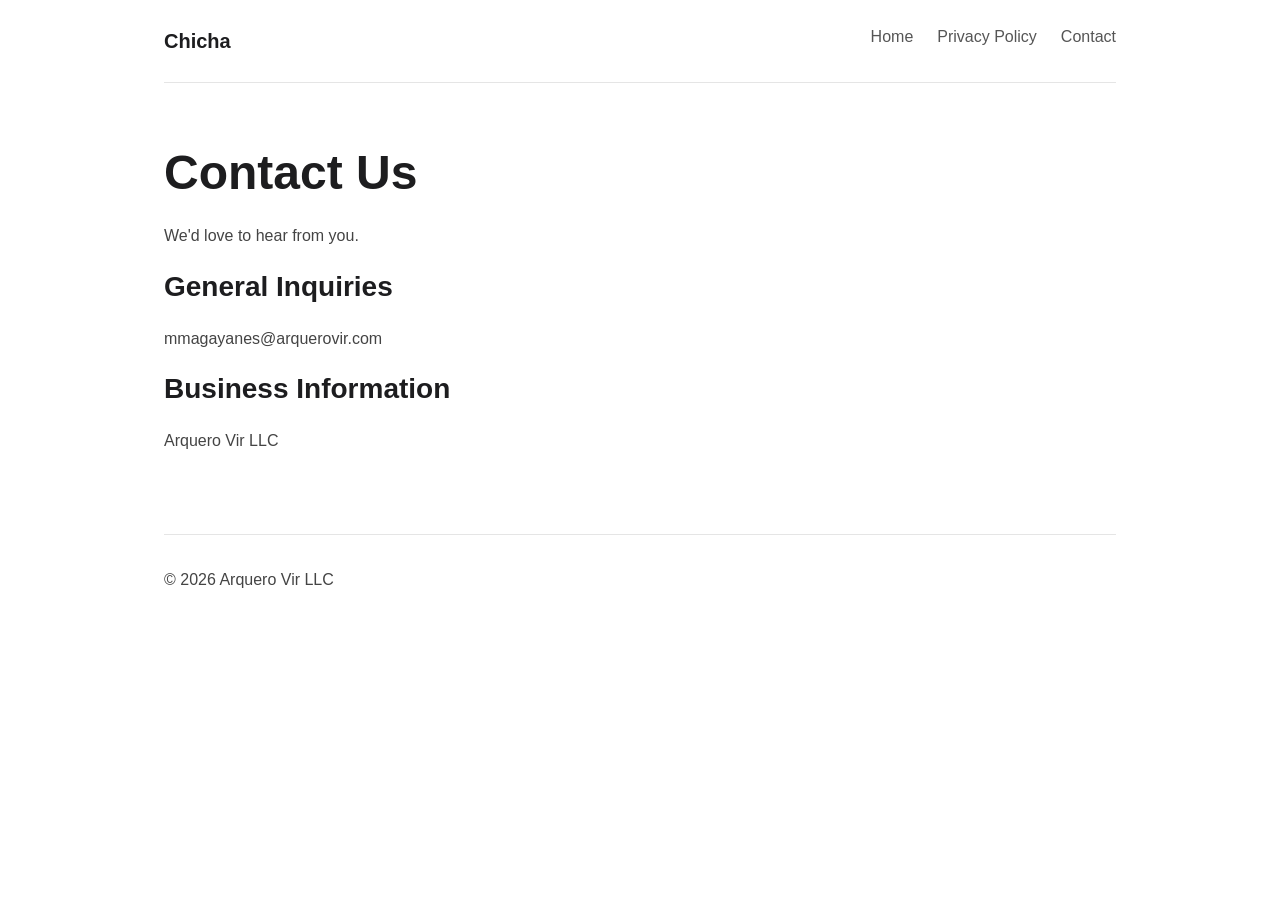
==== contact.html @ 8556dd85 "Initial landing page website" ====
<!DOCTYPE html>
<html lang="en">
<head>
    <meta charset="UTF-8">
    <meta name="viewport" content="width=device-width, initial-scale=1.0">
    <title>Contact | Arquero Vir LLC</title>
    <link rel="stylesheet" href="styles.css">
</head>
<body>

    <header>
        <nav>
            <div class="logo">
                <a href="index.html">Chicha</a>
            </div>

            <ul class="nav-links">
                <li><a href="index.html">Home</a></li>
                <li><a href="privacy.html">Privacy Policy</a></li>
                <li><a href="contact.html">Contact</a></li>
            </ul>
        </nav>
    </header>

    <main>

        <h1>Contact Us</h1>

        <p>
            We'd love to hear from you.
        </p>

        <h2>General Inquiries</h2>

        <p>
            mmagayanes@arquerovir.com
        </p>

        <h2>Business Information</h2>

        <p>
            Arquero Vir LLC
        </p>

    </main>

    <footer>
        <p>&copy; 2026 Arquero Vir LLC</p>
        </div>
    </footer>

</body>
</html>
---- styles.css ----
/* ==========================================
   Global Styles
========================================== */

* {
    margin: 0;
    padding: 0;
    box-sizing: border-box;
}

body {
    font-family: -apple-system, BlinkMacSystemFont, "Segoe UI",
                 Roboto, Helvetica, Arial, sans-serif;

    color: #1d1d1f;
    background-color: #ffffff;

    line-height: 1.6;

    max-width: 1000px;
    margin: 0 auto;

    padding: 0 24px;
}

/* ==========================================
   Navigation
========================================== */

header {
    padding: 24px 0;
    border-bottom: 1px solid #e5e5e5;
}

nav {
    display: flex;
    justify-content: space-between;
    align-items: center;
}

.logo a {
    text-decoration: none;
    color: #1d1d1f;
    font-size: 1.25rem;
    font-weight: 700;
}

.nav-links {
    display: flex;
    list-style: none;
    gap: 24px;
}

.nav-links a {
    text-decoration: none;
    color: #555;
    transition: color 0.2s ease;
}

.nav-links a:hover {
    color: #000;
}

/* ==========================================
   Main Content
========================================== */

main {
    padding: 64px 0;
}

section {
    margin-bottom: 64px;
}

h1 {
    font-size: 3rem;
    font-weight: 700;
    line-height: 1.1;
    margin-bottom: 24px;
}

h2 {
    font-size: 1.75rem;
    font-weight: 600;
    margin-bottom: 16px;
}

p {
    margin-bottom: 16px;
    color: #444;
}

ul {
    padding-left: 24px;
}

li {
    margin-bottom: 8px;
}

/* ==========================================
   Hero Section
========================================== */

.hero {
    text-align: center;
    padding: 48px 0;
}

.hero p {
    max-width: 900px;
    margin: 0 auto;
    font-size: 1.1rem;
}

/* ==========================================
   Footer
========================================== */

footer {
    border-top: 1px solid #e5e5e5;

    padding: 32px 0;

    display: flex;
    justify-content: space-between;
    align-items: center;

    flex-wrap: wrap;
    gap: 16px;
}

.footer-links {
    display: flex;
    gap: 24px;
}

.footer-links a {
    text-decoration: none;
    color: #555;
}

.footer-links a:hover {
    color: #000;
}

/* ==========================================
   Links
========================================== */

a {
    color: #0066cc;
}

a:hover {
    text-decoration: underline;
}

/* ==========================================
   Mobile Layout
========================================== */

@media (max-width: 768px) {

    nav {
        flex-direction: column;
        gap: 16px;
    }

    .nav-links {
        flex-wrap: wrap;
        justify-content: center;
        gap: 16px;
    }

    h1 {
        font-size: 2.25rem;
    }

    h2 {
        font-size: 1.5rem;
    }

    footer {
        flex-direction: column;
        text-align: center;
    }

    .footer-links {
        justify-content: center;
    }
}
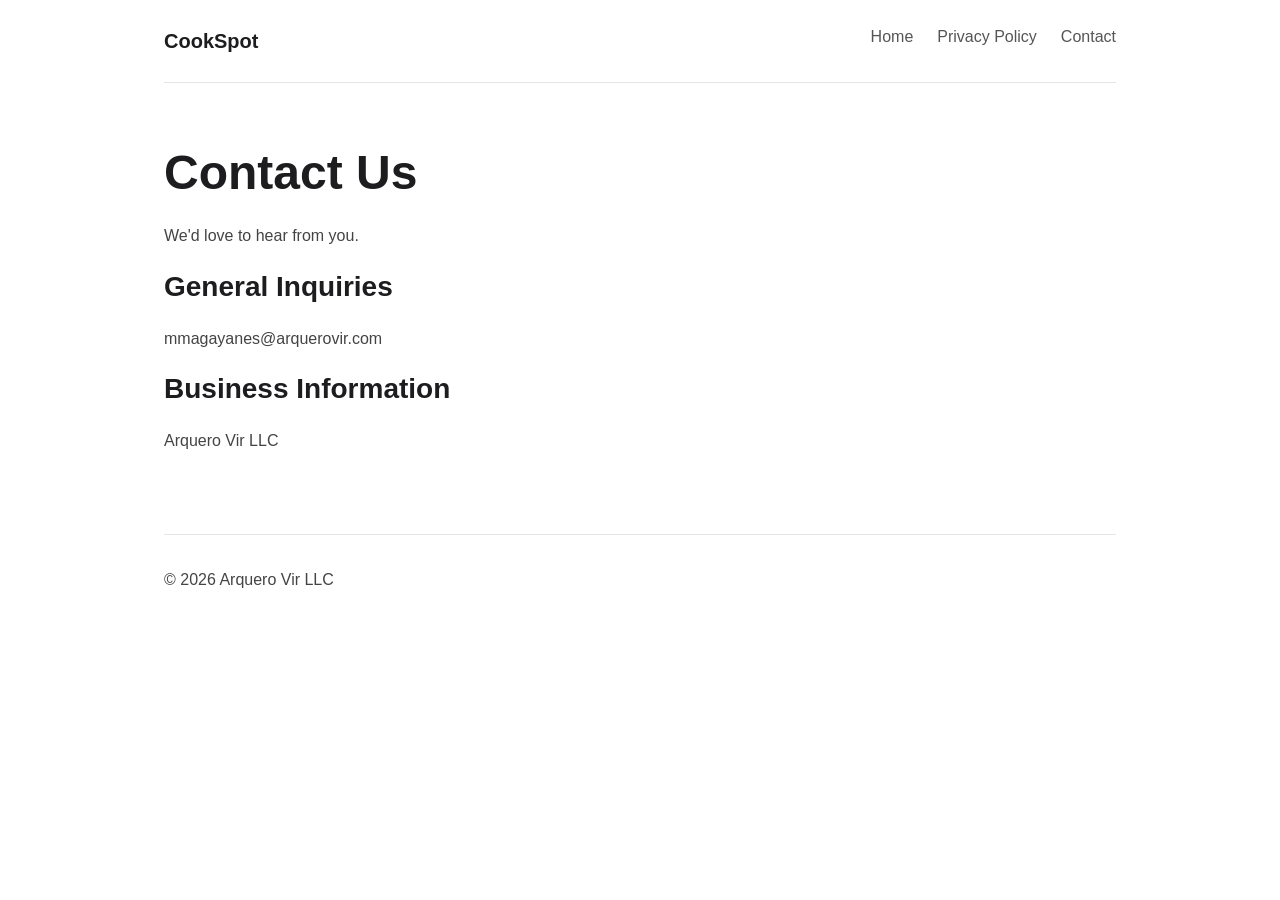
==== commit 6ee007d4: "Changed font-family and Platform Name." ====
--- a/contact.html
+++ b/contact.html
@@ -11,7 +11,7 @@
     <header>
         <nav>
             <div class="logo">
-                <a href="index.html">Chicha</a>
+                <a href="index.html">CookSpot</a>
             </div>
 
             <ul class="nav-links">
@@ -46,7 +46,6 @@
 
     <footer>
         <p>&copy; 2026 Arquero Vir LLC</p>
-        </div>
     </footer>
 
 </body>
--- a/styles.css
+++ b/styles.css
@@ -9,8 +9,8 @@
 }
 
 body {
-    font-family: -apple-system, BlinkMacSystemFont, "Segoe UI",
-                 Roboto, Helvetica, Arial, sans-serif;
+    font-family: Arial, -apple-system, BlinkMacSystemFont, "Segoe UI", 
+             Roboto, Helvetica, sans-serif;
 
     color: #1d1d1f;
     background-color: #ffffff;
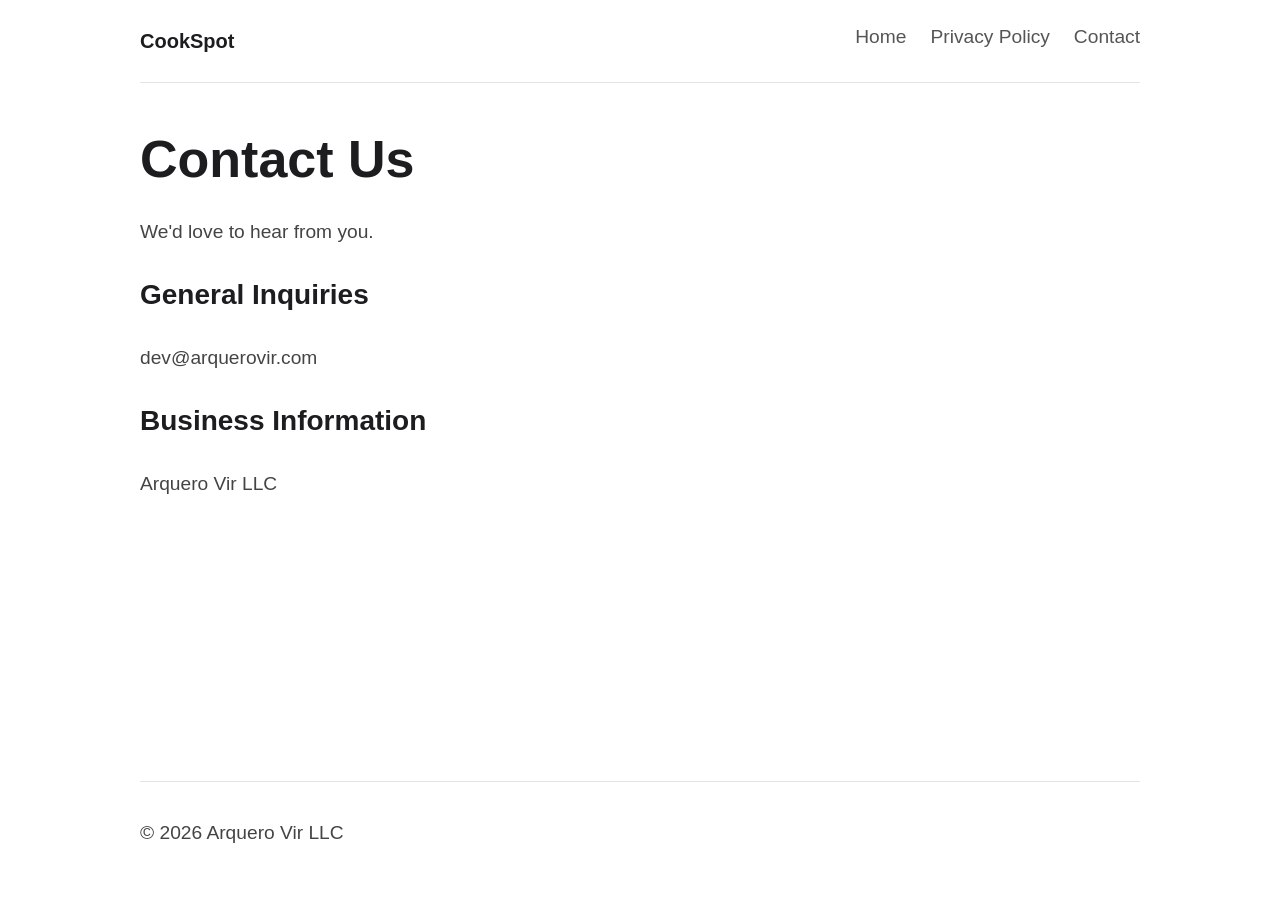
==== commit fe5b26f6: "Layout modifications." ====
--- a/contact.html
+++ b/contact.html
@@ -11,7 +11,9 @@
     <header>
         <nav>
             <div class="logo">
-                <a href="index.html">CookSpot</a>
+                <a href="index.html">
+                    CookSpot
+                </a>
             </div>
 
             <ul class="nav-links">
@@ -33,7 +35,7 @@
         <h2>General Inquiries</h2>
 
         <p>
-            mmagayanes@arquerovir.com
+            dev@arquerovir.com
         </p>
 
         <h2>Business Information</h2>
--- a/styles.css
+++ b/styles.css
@@ -15,12 +15,13 @@
     color: #1d1d1f;
     background-color: #ffffff;
 
-    line-height: 1.6;
+    line-height: 2;
 
-    max-width: 1000px;
-    margin: 0 auto;
+    padding: 0 140px;
 
-    padding: 0 24px;
+    display: flex;
+    flex-direction: column;
+    min-height: 100vh;
 }
 
 /* ==========================================
@@ -28,8 +29,8 @@
 ========================================== */
 
 header {
-    padding: 24px 0;
-    border-bottom: 1px solid #e5e5e5;
+    padding: 18px 0;
+    border-bottom: 1.5px solid #e5e5e5;
 }
 
 nav {
@@ -66,7 +67,8 @@
 ========================================== */
 
 main {
-    padding: 64px 0;
+    flex: 1;
+    padding: 48px 0;
 }
 
 section {
@@ -74,7 +76,7 @@
 }
 
 h1 {
-    font-size: 3rem;
+    font-size: 3.25rem;
     font-weight: 700;
     line-height: 1.1;
     margin-bottom: 24px;
@@ -87,6 +89,7 @@
 }
 
 p {
+    font-size: 1.2rem;
     margin-bottom: 16px;
     color: #444;
 }
@@ -96,6 +99,7 @@
 }
 
 li {
+    font-size: 1.2rem;
     margin-bottom: 8px;
 }
 
@@ -105,13 +109,13 @@
 
 .hero {
     text-align: center;
-    padding: 48px 0;
+    padding: 24px 0;
 }
 
 .hero p {
-    max-width: 900px;
+    max-width: 1000px;
     margin: 0 auto;
-    font-size: 1.1rem;
+    font-size: 1.4rem;
 }
 
 /* ==========================================
@@ -119,7 +123,7 @@
 ========================================== */
 
 footer {
-    border-top: 1px solid #e5e5e5;
+    border-top: 1.5px solid #e5e5e5;
 
     padding: 32px 0;
 
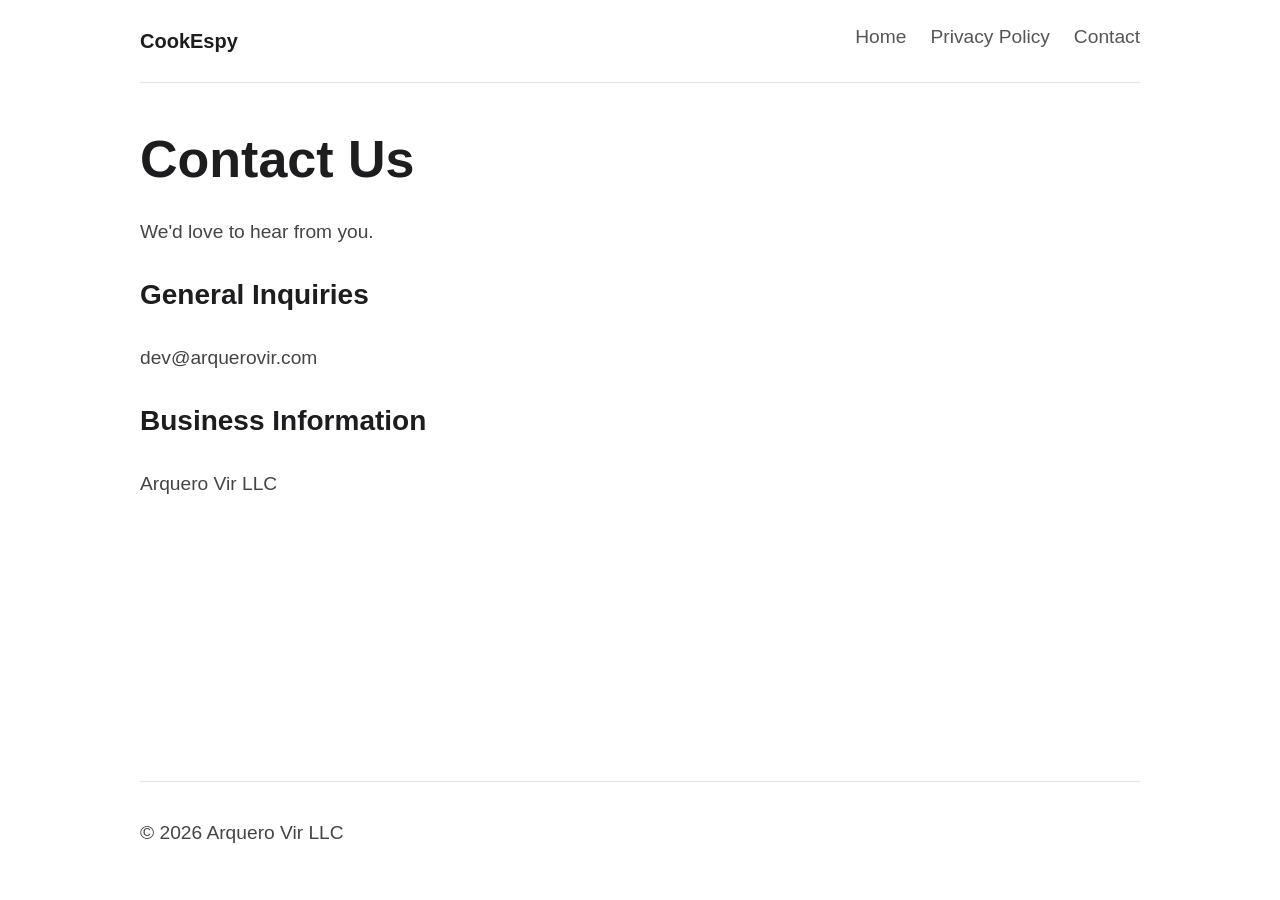
==== commit 0bdf7576: "Platform name change." ====
--- a/contact.html
+++ b/contact.html
@@ -12,7 +12,7 @@
         <nav>
             <div class="logo">
                 <a href="index.html">
-                    CookSpot
+                    CookEspy
                 </a>
             </div>
 
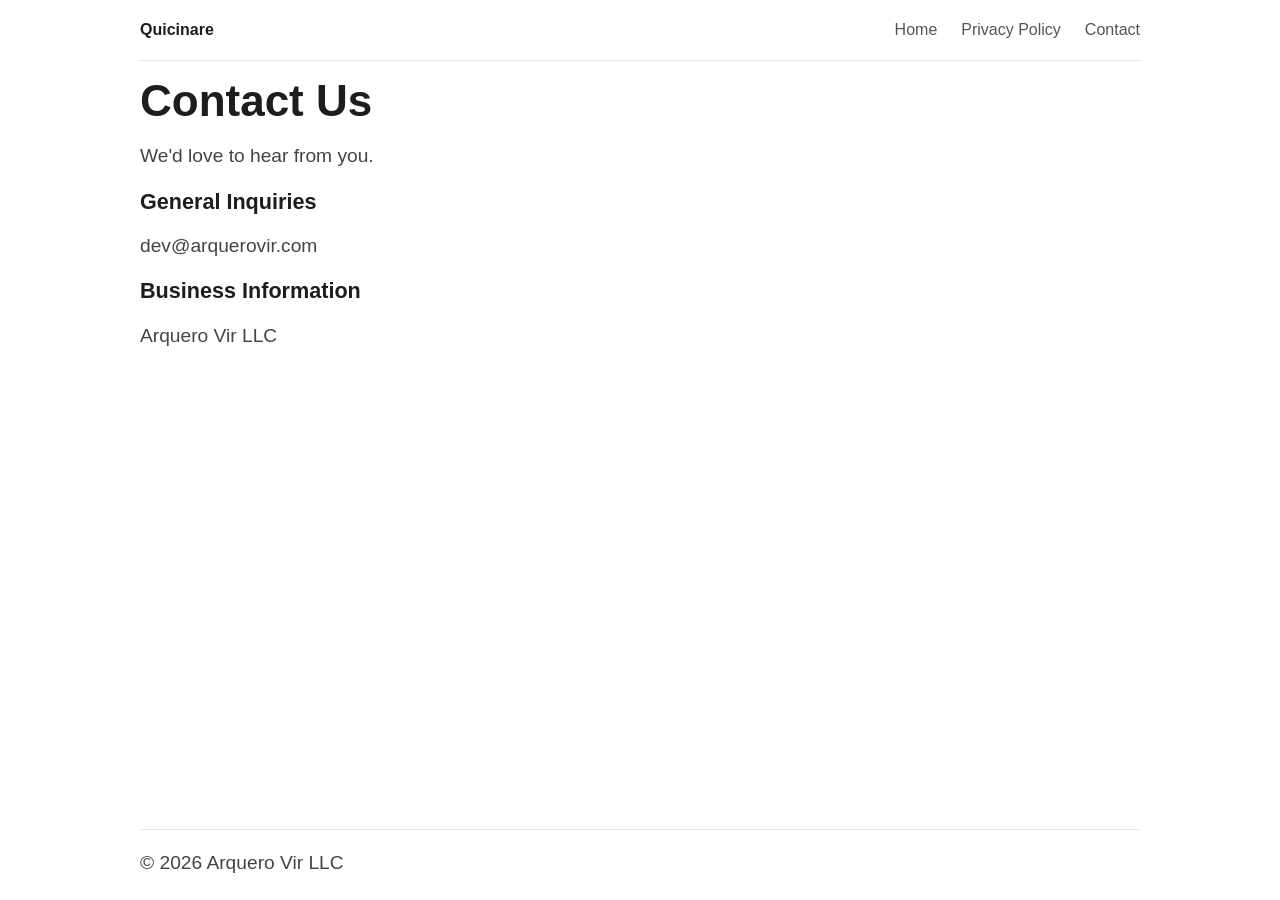
==== commit 73d7d36b: "Updated Domain Name to agreed upon platform name: Quicinare." ====
--- a/contact.html
+++ b/contact.html
@@ -12,7 +12,7 @@
         <nav>
             <div class="logo">
                 <a href="index.html">
-                    CookEspy
+                    Quicinare
                 </a>
             </div>
 
--- a/styles.css
+++ b/styles.css
@@ -9,8 +9,7 @@
 }
 
 body {
-    font-family: Arial, -apple-system, BlinkMacSystemFont, "Segoe UI", 
-             Roboto, Helvetica, sans-serif;
+    font-family: Roboto, -apple-system, BlinkMacSystemFont, "Segoe UI", Helvetica, sans-serif;
 
     color: #1d1d1f;
     background-color: #ffffff;
@@ -29,7 +28,7 @@
 ========================================== */
 
 header {
-    padding: 18px 0;
+    padding: 14px 0;
     border-bottom: 1.5px solid #e5e5e5;
 }
 
@@ -42,7 +41,7 @@
 .logo a {
     text-decoration: none;
     color: #1d1d1f;
-    font-size: 1.25rem;
+    font-size: 1.00rem;
     font-weight: 700;
 }
 
@@ -68,29 +67,29 @@
 
 main {
     flex: 1;
-    padding: 48px 0;
+    padding: 16px 0;
 }
 
 section {
-    margin-bottom: 64px;
+    margin-bottom: 12px;
 }
 
 h1 {
-    font-size: 3.25rem;
+    font-size: 2.75rem;
     font-weight: 700;
     line-height: 1.1;
-    margin-bottom: 24px;
+    margin-bottom: 12px;
 }
 
 h2 {
-    font-size: 1.75rem;
-    font-weight: 600;
-    margin-bottom: 16px;
+    font-size: 1.35rem;
+    font-weight: 650;
+    margin-bottom: 4px;
 }
 
 p {
     font-size: 1.2rem;
-    margin-bottom: 16px;
+    margin-bottom: 4px;
     color: #444;
 }
 
@@ -99,8 +98,8 @@
 }
 
 li {
-    font-size: 1.2rem;
-    margin-bottom: 8px;
+    font-size: 1rem;
+    /*margin-bottom: 8px;*/
 }
 
 /* ==========================================
@@ -109,13 +108,49 @@
 
 .hero {
     text-align: center;
-    padding: 24px 0;
+    padding-left: 24px;
+    padding-right: 24px;
+    padding-top: 0;
+    padding-bottom: 0;
 }
 
 .hero p {
     max-width: 1000px;
     margin: 0 auto;
-    font-size: 1.4rem;
+}
+
+.hero-gif {
+    width: 80%;
+    max-width: 340px;
+    margin: 20px auto;
+}
+
+/* ==========================================
+   Waitlist Section
+========================================== */
+
+.waitlist-section {
+    margin-bottom: 0px;
+    text-align: center;
+}
+
+.waitlist-section h2 {
+    margin-bottom: 16px;
+}
+
+.waitlist-button {
+    display: inline-block;
+    background-color: #1d1d1f;
+    color: white;
+    padding: 12px 24px;
+    text-decoration: none;
+    border-radius: 8px;
+    font-weight: 600;
+    transition: background-color 0.2s ease;
+}
+
+.waitlist-button:hover {
+    background-color: #555;
 }
 
 /* ==========================================
@@ -125,7 +160,7 @@
 footer {
     border-top: 1.5px solid #e5e5e5;
 
-    padding: 32px 0;
+    padding: 14px 0;
 
     display: flex;
     justify-content: space-between;
@@ -183,7 +218,7 @@
     }
 
     h2 {
-        font-size: 1.5rem;
+        font-size: 1.35rem;
     }
 
     footer {
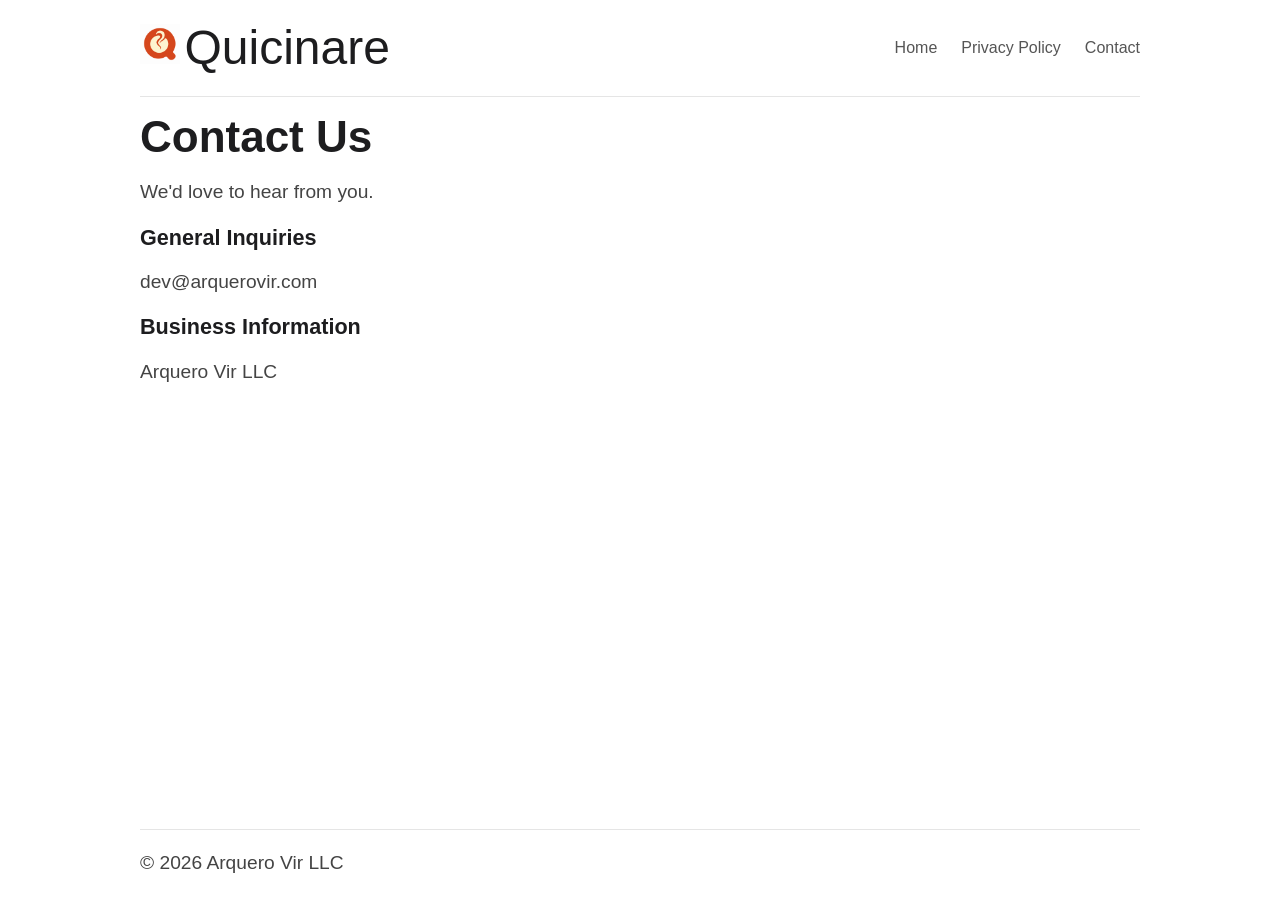
==== commit 244f1306: "Added Logo to Landing Page" ====
--- a/contact.html
+++ b/contact.html
@@ -11,9 +11,8 @@
     <header>
         <nav>
             <div class="logo">
-                <a href="index.html">
-                    Quicinare
-                </a>
+                <img src="images/Quicinare_Customer_App_Icon_1024.png" alt="Quicinare Logo" class="logo-img">
+                <a href="index.html">Quicinare</a>
             </div>
 
             <ul class="nav-links">
--- a/styles.css
+++ b/styles.css
@@ -28,7 +28,7 @@
 ========================================== */
 
 header {
-    padding: 14px 0;
+    /*padding: 14px 0;*/
     border-bottom: 1.5px solid #e5e5e5;
 }
 
@@ -41,8 +41,13 @@
 .logo a {
     text-decoration: none;
     color: #1d1d1f;
-    font-size: 1.00rem;
-    font-weight: 700;
+    font-size: 3.00rem;
+    font-weight: 500;
+}
+
+.logo-img {
+    height: 40px; /* Adjust size as needed */
+    width: auto;
 }
 
 .nav-links {
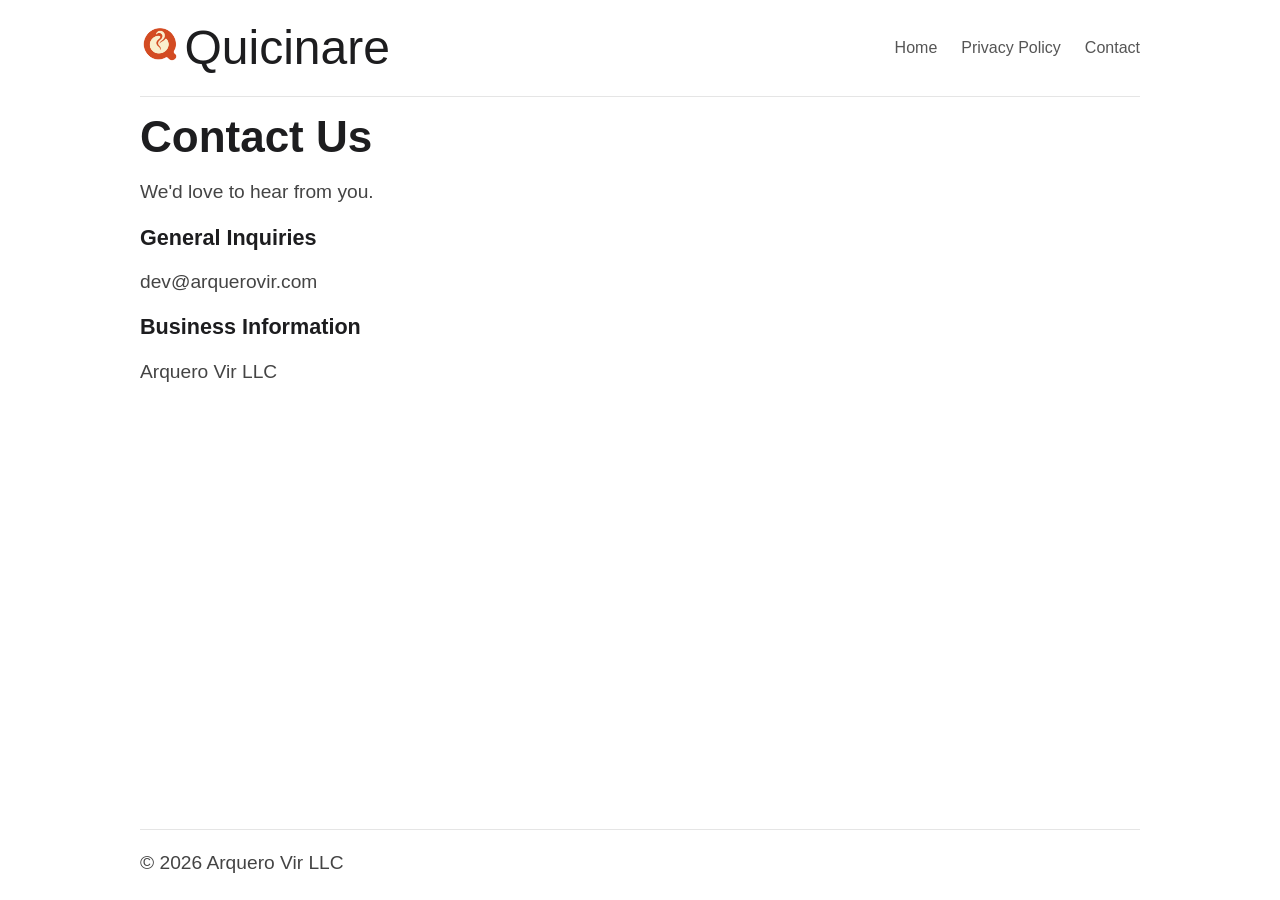
==== commit 5d5d1e7d: "Replaced logo w/ background with the logo w/out background" ====
--- a/contact.html
+++ b/contact.html
@@ -4,6 +4,7 @@
     <meta charset="UTF-8">
     <meta name="viewport" content="width=device-width, initial-scale=1.0">
     <title>Contact | Arquero Vir LLC</title>
+    <link rel="icon" type="image/png" href="images/Quicinare_Logo_No_Background.png">
     <link rel="stylesheet" href="styles.css">
 </head>
 <body>
@@ -11,7 +12,7 @@
     <header>
         <nav>
             <div class="logo">
-                <img src="images/Quicinare_Customer_App_Icon_1024.png" alt="Quicinare Logo" class="logo-img">
+                <img src="images/Quicinare_Logo_No_Background.png" alt="Quicinare Logo" class="logo-img">
                 <a href="index.html">Quicinare</a>
             </div>
 
